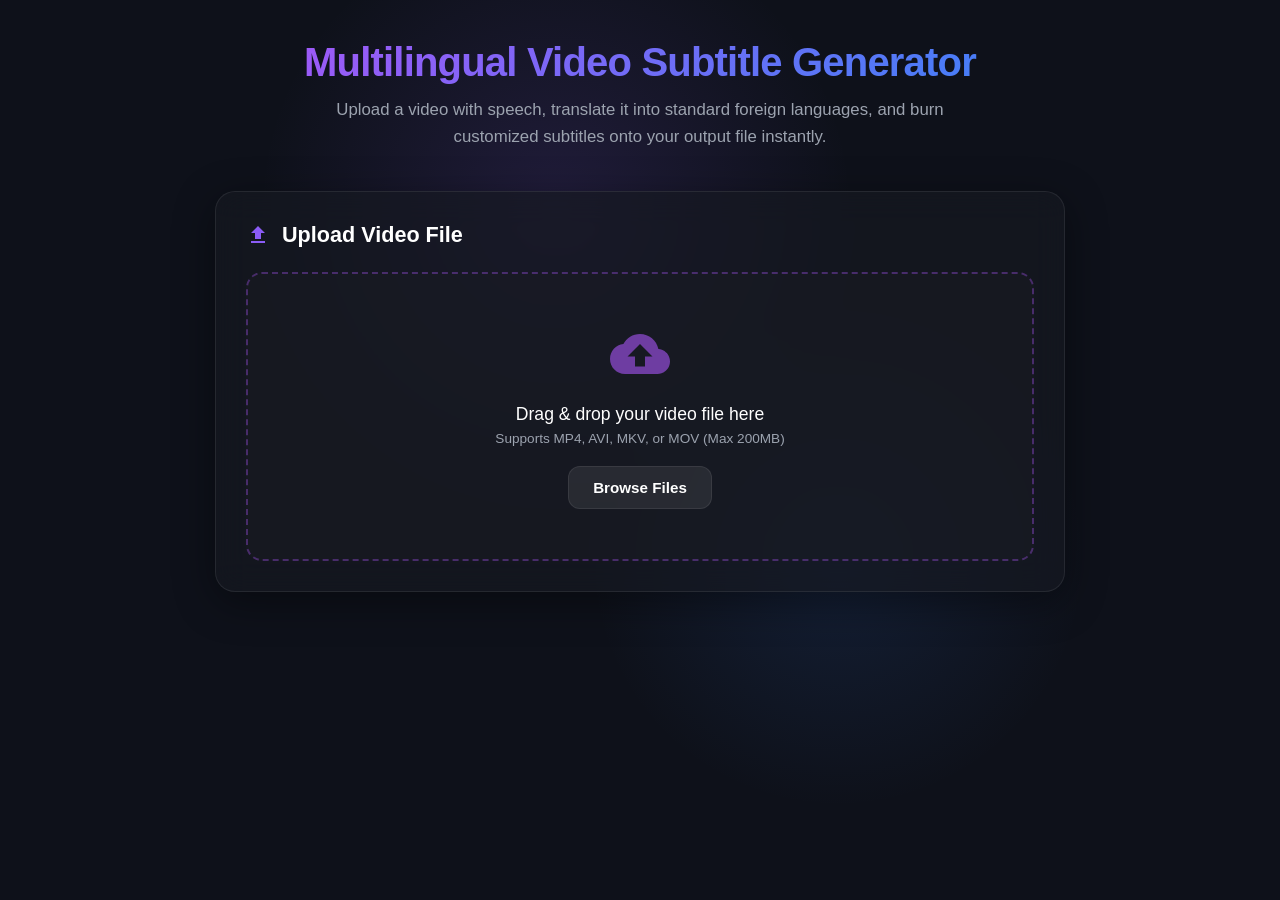
==== frontend/index.html @ 6e7e8a9f "Feat: Add custom static frontend, custom SRT endpoint, and Dockerfile for zero-cost Hugging Face Spa" ====
<!DOCTYPE html>
<html lang="en">
<head>
    <meta charset="UTF-8">
    <meta name="viewport" content="width=device-width, initial-scale=1.0">
    <title>Multilingual Video Subtitle Generator</title>
    <link rel="stylesheet" href="styles.css">
</head>
<body>
    <div class="stars"></div>
    <div class="container">
        <!-- Hero Header -->
        <header class="hero-header">
            <h1 class="hero-title">Multilingual Video Subtitle Generator</h1>
            <p class="hero-subtitle">Upload a video with speech, translate it into standard foreign languages, and burn customized subtitles onto your output file instantly.</p>
        </header>

        <!-- Main Workspace -->
        <main class="workspace">
            <!-- Phase 1: Upload Panel -->
            <section id="upload-panel" class="card">
                <div class="card-header">
                    <svg class="header-icon" viewBox="0 0 24 24"><path fill="currentColor" d="M9 16h6v-6h4l-7-7-7 7h4v6zm-4 2h14v2H5v-2z"/></svg>
                    <h2>Upload Video File</h2>
                </div>
                <div class="upload-dropzone" id="dropzone">
                    <input type="file" id="video-file-input" accept=".mp4,.avi,.mkv,.mov" style="display: none;">
                    <div class="dropzone-content">
                        <svg class="upload-large-icon" viewBox="0 0 24 24"><path fill="currentColor" d="M19.35 10.04C18.67 6.59 15.64 4 12 4 9.11 4 6.6 5.64 5.35 8.04 2.34 8.36 0 10.91 0 14c0 3.31 2.69 6 6 6h13c2.76 0 5-2.24 5-5 0-2.64-2.05-4.78-4.65-4.96zM14 13v4h-4v-4H7l5-5 5 5h-3z"/></svg>
                        <p class="dropzone-text-primary">Drag & drop your video file here</p>
                        <p class="dropzone-text-secondary">Supports MP4, AVI, MKV, or MOV (Max 200MB)</p>
                        <button type="button" class="btn btn-secondary" onclick="document.getElementById('video-file-input').click()">Browse Files</button>
                    </div>
                </div>
                <div id="file-info" class="file-info-block" style="display: none;">
                    <svg class="file-icon" viewBox="0 0 24 24"><path fill="currentColor" d="M17 10.5V7c0-.55-.45-1-1-1H4c-.55 0-1 .45-1 1v10c0 .55.45 1 1 1h12c.55 0 1-.45 1-1v-3.5l4 4v-11l-4 4z"/></svg>
                    <span id="selected-file-name" class="file-name">video.mp4</span>
                    <button type="button" class="btn-icon" id="remove-file-btn" title="Remove video">
                        <svg viewBox="0 0 24 24"><path fill="currentColor" d="M19 6.41L17.59 5 12 10.59 6.41 5 5 6.41 10.59 12 5 17.59 6.41 19 12 13.41 17.59 19 19 17.59 13.41 12z"/></svg>
                    </button>
                </div>
            </section>

            <!-- Phase 2: Configuration Panel (Hidden by default, displayed after upload) -->
            <section id="config-panel" class="card" style="display: none;">
                <div class="card-header">
                    <svg class="header-icon" viewBox="0 0 24 24"><path fill="currentColor" d="M19.43 12.98c.04-.32.07-.64.07-.98s-.03-.66-.07-.98l2.11-1.65c.19-.15.24-.42.12-.64l-2-3.46c-.12-.22-.39-.3-.61-.22l-2.49 1c-.52-.4-1.08-.73-1.69-.98l-.38-2.65C14.46 2.18 14.25 2 14 2h-4c-.25 0-.46.18-.49.42l-.38 2.65c-.61.25-1.17.59-1.69.98l-2.49-1c-.23-.09-.49 0-.61.22l-2 3.46c-.13.22-.07.49.12.64l2.11 1.65c-.04.32-.07.65-.07.98s.03.66.07.98l-2.11 1.65c-.19.15-.24.42-.12.64l2 3.46c.12.22.39.3.61.22l2.49-1c.52.4 1.08.73 1.69.98l.38 2.65c.03.24.24.42.49.42h4c.25 0 .46-.18.49-.42l.38-2.65c.61-.25 1.17-.59 1.69-.98l2.49 1c.23.09.49 0 .61-.22l2-3.46c.12-.22.07-.49-.12-.64l-2.11-1.65zM12 15.5c-1.93 0-3.5-1.57-3.5-3.5s1.57-3.5 3.5-3.5 3.5 1.57 3.5 3.5-1.57 3.5-3.5 3.5z"/></svg>
                    <h2>Subtitle Settings & Styling</h2>
                </div>

                <form id="config-form">
                    <!-- Styling Row 1 -->
                    <div class="form-grid-3">
                        <div class="form-group">
                            <label for="font-name-select">Font Name:</label>
                            <select id="font-name-select" class="form-control">
                                <option value="Arial" selected>Arial</option>
                                <option value="Arial Black">Arial Black</option>
                                <option value="Calibri">Calibri</option>
                                <option value="Comic Sans MS">Comic Sans MS</option>
                                <option value="Consolas">Consolas</option>
                                <option value="Courier New">Courier New</option>
                                <option value="Georgia">Georgia</option>
                                <option value="Impact">Impact</option>
                                <option value="Tahoma">Tahoma</option>
                                <option value="Times New Roman">Times New Roman</option>
                                <option value="Trebuchet MS">Trebuchet MS</option>
                                <option value="Verdana">Verdana</option>
                            </select>
                        </div>
                        <div class="form-group">
                            <label for="font-size-select">Font Size:</label>
                            <select id="font-size-select" class="form-control">
                                <option value="16">Small (16px)</option>
                                <option value="20" selected>Medium (20px)</option>
                                <option value="24">Large (24px)</option>
                                <option value="32">Extra Large (32px)</option>
                            </select>
                        </div>
                        <div class="form-group">
                            <label for="font-color-select">Font Color:</label>
                            <select id="font-color-select" class="form-control">
                                <option value="&H00FFFFFF" selected>White</option>
                                <option value="&H0000FFFF">Yellow</option>
                                <option value="&H00FFFF00">Cyan</option>
                                <option value="&H000000FF">Red</option>
                                <option value="&H0000FF00">Green</option>
                                <option value="&H00FF0000">Blue</option>
                            </select>
                        </div>
                    </div>

                    <!-- Full-Width Live Font Preview Block -->
                    <div class="font-preview-banner" id="font-preview-box">
                        <span id="font-preview-text">Arial Style Preview</span>
                    </div>

                    <!-- Styling Row 2 -->
                    <div class="form-grid-3">
                        <div class="form-group">
                            <label for="position-select">Position:</label>
                            <select id="position-select" class="form-control">
                                <optgroup label="Top Options">
                                    <option value="7">Top Left</option>
                                    <option value="8">Top Center</option>
                                    <option value="9">Top Right</option>
                                </optgroup>
                                <optgroup label="Middle Options">
                                    <option value="4">Middle Left</option>
                                    <option value="5">Middle Center</option>
                                    <option value="6">Middle Right</option>
                                </optgroup>
                                <optgroup label="Bottom Options">
                                    <option value="1">Bottom Left</option>
                                    <option value="2" selected>Bottom Center</option>
                                    <option value="3">Bottom Right</option>
                                </optgroup>
                            </select>
                        </div>
                        <div class="form-group">
                            <label for="bg-style-select">Subtitle Background Style:</label>
                            <select id="bg-style-select" class="form-control">
                                <option value="outline" selected>Standard Text Outline</option>
                                <option value="box">Netflix-Style Bounding Box</option>
                            </select>
                        </div>
                        <div class="form-group">
                            <label handle="target-lang-select" for="target-lang-select">Target Language:</label>
                            <select id="target-lang-select" class="form-control">
                                <option value="en" selected>English (Global)</option>
                                <option value="es">Spanish (Español)</option>
                                <option value="fr">French (Français)</option>
                                <option value="de">German (Deutsch)</option>
                                <option value="it">Italian (Italiano)</option>
                                <option value="pt">Portuguese (Português)</option>
                                <option value="zh-cn">Chinese (Simplified)</option>
                                <option value="ja">Japanese (日本語)</option>
                                <option value="ur">Urdu (اردو)</option>
                                <option value="ar">Arabic (العربية)</option>
                                <option value="hi">Hindi (हिन्दी)</option>
                                <option value="ru">Russian (Русский)</option>
                            </select>
                        </div>
                    </div>

                    <!-- Row 3: Advanced Settings -->
                    <div class="form-grid-3">
                        <div class="form-group">
                            <label for="accuracy-select">Accuracy:</label>
                            <select id="accuracy-select" class="form-control">
                                <option value="base" selected>Fast / Standard Accuracy (Recommended)</option>
                                <option value="small">High Accuracy (Requires More RAM)</option>
                            </select>
                        </div>
                        <div class="form-group">
                            <label for="resolution-select">Export Resolution:</label>
                            <select id="resolution-select" class="form-control">
                                <option value="original" selected>Original Resolution (Fastest)</option>
                                <option value="720p">Standard HD (720p)</option>
                                <option value="480p">Mobile Optimized (480p)</option>
                            </select>
                        </div>
                        <div class="form-group">
                            <label for="timing-select">Subtitle Timing Layout:</label>
                            <select id="timing-select" class="form-control">
                                <option value="line_by_line" selected>Line by Line</option>
                                <option value="word_by_word">Word by Word</option>
                            </select>
                        </div>
                    </div>

                    <!-- Row 4: Optional Configs -->
                    <div class="form-grid-2">
                        <div class="form-group">
                            <label for="email-input">Email Notification (Optional):</label>
                            <input type="email" id="email-input" class="form-control" placeholder="Enter email to get notified when ready">
                        </div>
                        <div class="form-group flex-row-align">
                            <input type="checkbox" id="bilingual-checkbox" class="checkbox-control">
                            <label for="bilingual-checkbox" class="checkbox-label">Enable Bilingual Subtitles (Stack Original + Translation)</label>
                        </div>
                    </div>

                    <div class="action-bar">
                        <button type="button" id="prepare-subtitles-btn" class="btn btn-primary">Prepare & Edit Subtitles</button>
                    </div>
                </form>
            </section>

            <!-- Phase 3: Interactive Timeline Editor Panel (Hidden by default) -->
            <section id="editor-panel" class="card" style="display: none;">
                <div class="card-header justify-between">
                    <div class="flex-align">
                        <svg class="header-icon" viewBox="0 0 24 24"><path fill="currentColor" d="M3 17.25V21h3.75L17.81 9.94l-3.75-3.75L3 17.25zM20.71 7.04c.39-.39.39-1.02 0-1.41l-2.34-2.34c-.39-.39-1.02-.39-1.41 0l-1.83 1.83 3.75 3.75 1.83-1.83z"/></svg>
                        <h2>Edit Subtitle Timelines</h2>
                    </div>
                    <button type="button" class="btn btn-secondary btn-sm" id="editor-reconfigure-btn">Adjust Styling Options</button>
                </div>
                <p class="editor-instructions">Review and modify the generated segments below. You can correct timestamps or edit subtitle lines before producing the final burned video.</p>
                
                <!-- Dynamic Editor Timeline Container -->
                <div id="timeline-list" class="timeline-list">
                    <!-- Segment items will be inserted here dynamically -->
                </div>

                <div class="action-bar border-top">
                    <button type="button" id="start-over-editor-btn" class="btn btn-danger">Start Over</button>
                    <button type="button" id="generate-video-btn" class="btn btn-primary">Generate Subtitled Video</button>
                </div>
            </section>

            <!-- Phase 4: Download Dialogue (Hidden by default) -->
            <section id="download-panel" class="card" style="display: none;">
                <div class="card-header">
                    <svg class="header-icon" viewBox="0 0 24 24"><path fill="currentColor" d="M19.35 10.04C18.67 6.59 15.64 4 12 4 9.11 4 6.6 5.64 5.35 8.04 2.34 8.36 0 10.91 0 14c0 3.31 2.69 6 6 6h13c2.76 0 5-2.24 5-5 0-2.64-2.05-4.78-4.65-4.96zM17 13l-5 5-5-5h3V9h4v4h3z"/></svg>
                    <h2>Your Files are Ready!</h2>
                </div>
                <div class="download-content">
                    <div class="download-preview-success">
                        <svg class="success-check-icon" viewBox="0 0 24 24"><path fill="currentColor" d="M9 16.17L4.83 12l-1.42 1.41L9 19 21 7l-1.41-1.41z"/></svg>
                        <p class="success-text">Subtitled video was compiled successfully!</p>
                    </div>

                    <div class="download-actions">
                        <a href="#" id="download-video-link" class="btn btn-success flex-center" download>
                            <svg class="btn-icon-inside" viewBox="0 0 24 24"><path fill="currentColor" d="M19.35 10.04C18.67 6.59 15.64 4 12 4 9.11 4 6.6 5.64 5.35 8.04 2.34 8.36 0 10.91 0 14c0 3.31 2.69 6 6 6h13c2.76 0 5-2.24 5-5 0-2.64-2.05-4.78-4.65-4.96zM17 13l-5 5-5-5h3V9h4v4h3z"/></svg>
                            Download Subtitled Video (.MP4)
                        </a>
                        <button type="button" id="download-srt-btn" class="btn btn-secondary flex-center">
                            <svg class="btn-icon-inside" viewBox="0 0 24 24"><path fill="currentColor" d="M14 2H6c-1.1 0-1.99.9-1.99 2L4 20c0 1.1.89 2 1.99 2H18c1.1 0 2-.9 2-2V8l-6-6zm2 16H8v-2h8v2zm0-4H8v-2h8v2zm-3-5V3.5L18.5 9H13z"/></svg>
                            Download Subtitle File (.SRT)
                        </button>
                    </div>

                    <div class="action-bar border-top" style="justify-content: space-between;">
                        <button type="button" id="edit-styles-back-btn" class="btn btn-secondary">Edit Styling Options</button>
                        <button type="button" id="upload-another-btn" class="btn btn-danger">Upload Another Video</button>
                    </div>
                </div>
            </section>
        </main>
    </div>

    <!-- Live Processing Orbit Loading Screen Modal -->
    <div id="loading-overlay" class="modal-overlay" style="display: none;">
        <div class="loader-container">
            <div class="orbit-spinner">
                <div class="orbit-ball ball-1"></div>
                <div class="orbit-ball ball-2"></div>
                <div class="orbit-ball ball-3"></div>
            </div>
            <div class="loader-title" id="loading-title">Processing</div>
            <div class="loader-subtitle" id="loading-subtitle">Please wait while the server processes your request...</div>
        </div>
    </div>

    <script src="main.js"></script>
</body>
</html>
---- frontend/styles.css ----
/* Global CSS Reset & Variables */
:root {
    --bg-color: #0E111A;
    --card-bg: rgba(22, 25, 34, 0.7);
    --border-color: rgba(255, 255, 255, 0.08);
    --primary-gradient: linear-gradient(135deg, #8B5CF6 0%, #3B82F6 100%);
    --primary-gradient-hover: linear-gradient(135deg, #A78BFA 0%, #60A5FA 100%);
    --danger-gradient: linear-gradient(135deg, #EF4444 0%, #DC2626 100%);
    --success-gradient: linear-gradient(135deg, #10B981 0%, #059669 100%);
    --text-primary: #FFFFFF;
    --text-secondary: #9CA3AF;
    --font-heading: 'Plus Jakarta Sans', -apple-system, BlinkMacSystemFont, sans-serif;
    --font-body: 'Outfit', -apple-system, BlinkMacSystemFont, sans-serif;
}

@import url('https://fonts.googleapis.com/css2?family=Outfit:wght@300;400;500;600;700&family=Plus+Jakarta+Sans:wght@400;600;700;800&display=swap');

* {
    margin: 0;
    padding: 0;
    box-sizing: border-box;
}

body {
    background-color: var(--bg-color);
    color: var(--text-primary);
    font-family: var(--font-body);
    min-height: 100vh;
    display: flex;
    justify-content: center;
    align-items: flex-start;
    padding: 40px 20px;
    overflow-x: hidden;
    position: relative;
}

/* Ambient Background Lights */
body::before {
    content: '';
    position: absolute;
    top: -10%;
    left: 20%;
    width: 600px;
    height: 600px;
    background: radial-gradient(circle, rgba(139, 92, 246, 0.15) 0%, rgba(139, 92, 246, 0) 70%);
    z-index: -1;
    pointer-events: none;
}

body::after {
    content: '';
    position: absolute;
    bottom: 10%;
    right: 15%;
    width: 500px;
    height: 500px;
    background: radial-gradient(circle, rgba(59, 130, 246, 0.12) 0%, rgba(59, 130, 246, 0) 70%);
    z-index: -1;
    pointer-events: none;
}

.container {
    width: 100%;
    max-width: 850px;
    margin: 0 auto;
    z-index: 1;
}

/* Hero Header */
.hero-header {
    text-align: center;
    margin-bottom: 40px;
}

.hero-title {
    font-family: var(--font-heading);
    font-weight: 800;
    font-size: 2.5rem;
    letter-spacing: -0.8px;
    background: linear-gradient(135deg, #A855F7 0%, #3B82F6 100%);
    -webkit-background-clip: text;
    -webkit-text-fill-color: transparent;
    margin-bottom: 12px;
}

.hero-subtitle {
    font-size: 1.05rem;
    color: var(--text-secondary);
    font-weight: 300;
    line-height: 1.6;
    max-width: 650px;
    margin: 0 auto;
}

/* Cards (Glassmorphism) */
.card {
    background-color: var(--card-bg);
    border: 1px solid var(--border-color);
    border-radius: 20px;
    box-shadow: 0 10px 40px rgba(0, 0, 0, 0.4);
    padding: 30px;
    margin-bottom: 30px;
    backdrop-filter: blur(16px);
    transition: transform 0.3s ease, box-shadow 0.3s ease;
}

.card-header {
    display: flex;
    align-items: center;
    margin-bottom: 24px;
    gap: 12px;
}

.card-header h2 {
    font-family: var(--font-heading);
    font-size: 1.35rem;
    font-weight: 700;
    color: var(--text-primary);
}

.header-icon {
    width: 24px;
    height: 24px;
    color: #8B5CF6;
}

.flex-align {
    display: flex;
    align-items: center;
    gap: 12px;
}

.justify-between {
    justify-content: space-between;
}

/* Upload Dropzone styling */
.upload-dropzone {
    background: rgba(26, 29, 36, 0.5);
    border: 2px dashed rgba(168, 85, 247, 0.35);
    border-radius: 16px;
    padding: 50px 24px;
    text-align: center;
    cursor: pointer;
    transition: all 0.3s ease;
}

.upload-dropzone:hover, .upload-dropzone.dragover {
    border-color: #3B82F6;
    background: rgba(26, 29, 36, 0.8);
    box-shadow: 0 8px 30px rgba(59, 130, 246, 0.12);
}

.upload-large-icon {
    width: 60px;
    height: 60px;
    color: rgba(168, 85, 247, 0.6);
    margin-bottom: 16px;
    transition: transform 0.3s ease;
}

.upload-dropzone:hover .upload-large-icon {
    transform: translateY(-5px);
    color: #3B82F6;
}

.dropzone-text-primary {
    font-size: 1.1rem;
    font-weight: 500;
    margin-bottom: 6px;
}

.dropzone-text-secondary {
    font-size: 0.85rem;
    color: var(--text-secondary);
    margin-bottom: 20px;
}

/* File Info Block */
.file-info-block {
    display: flex;
    align-items: center;
    background: rgba(139, 92, 246, 0.1);
    border: 1px solid rgba(139, 92, 246, 0.2);
    border-radius: 12px;
    padding: 12px 18px;
    margin-top: 20px;
    justify-content: space-between;
}

.file-icon {
    width: 20px;
    height: 20px;
    color: #8B5CF6;
}

.file-name {
    font-size: 0.95rem;
    font-weight: 500;
    margin-left: 10px;
    flex-grow: 1;
    overflow: hidden;
    text-overflow: ellipsis;
    white-space: nowrap;
}

/* Forms layout */
.form-grid-3 {
    display: grid;
    grid-template-columns: repeat(3, 1fr);
    gap: 20px;
    margin-bottom: 20px;
}

.form-grid-2 {
    display: grid;
    grid-template-columns: repeat(2, 1fr);
    gap: 20px;
    margin-bottom: 20px;
}

.form-group {
    display: flex;
    flex-direction: column;
    gap: 8px;
}

.form-group label {
    font-size: 0.85rem;
    font-weight: 500;
    color: var(--text-secondary);
}

.form-control {
    background-color: #1A1D24;
    border: 1px solid rgba(255, 255, 255, 0.1);
    border-radius: 10px;
    color: var(--text-primary);
    padding: 10px 14px;
    font-size: 0.95rem;
    font-family: var(--font-body);
    width: 100%;
    outline: none;
    transition: border-color 0.3s ease;
}

.form-control:focus {
    border-color: #8B5CF6;
}

/* Custom styled checkbox row */
.flex-row-align {
    flex-direction: row;
    align-items: center;
    gap: 12px;
    height: 100%;
    padding-top: 15px;
}

.checkbox-control {
    width: 18px;
    height: 18px;
    accent-color: #8B5CF6;
    cursor: pointer;
}

.checkbox-label {
    cursor: pointer;
    font-size: 0.9rem !important;
    color: var(--text-primary) !important;
}

/* Full Width Live Font Preview Box */
.font-preview-banner {
    background-color: #1E222B;
    padding: 12px 20px;
    border-radius: 10px;
    border: 1px solid rgba(255, 255, 255, 0.05);
    text-align: center;
    margin: 20px 0;
    width: 100%;
}

.font-preview-banner span {
    font-size: 1.25rem;
    color: #E5E7EB;
    font-weight: 600;
}

/* Action and Buttons */
.action-bar {
    display: flex;
    justify-content: flex-end;
    gap: 15px;
    margin-top: 30px;
}

.border-top {
    border-top: 1px solid var(--border-color);
    padding-top: 24px;
}

.btn {
    display: inline-flex;
    align-items: center;
    justify-content: center;
    padding: 12px 24px;
    border-radius: 12px;
    font-weight: 600;
    font-size: 0.95rem;
    font-family: var(--font-body);
    border: none;
    cursor: pointer;
    transition: all 0.3s ease;
    text-decoration: none;
}

.btn-sm {
    padding: 8px 16px;
    font-size: 0.85rem;
    border-radius: 8px;
}

.btn-primary {
    background: var(--primary-gradient);
    color: #FFFFFF;
    box-shadow: 0 4px 20px rgba(139, 92, 246, 0.25);
}

.btn-primary:hover {
    background: var(--primary-gradient-hover);
    transform: translateY(-2px);
    box-shadow: 0 6px 25px rgba(139, 92, 246, 0.35);
}

.btn-secondary {
    background: rgba(255, 255, 255, 0.08);
    color: var(--text-primary);
    border: 1px solid var(--border-color);
}

.btn-secondary:hover {
    background: rgba(255, 255, 255, 0.15);
}

.btn-danger {
    background: var(--danger-gradient);
    color: #FFFFFF;
}

.btn-danger:hover {
    transform: translateY(-2px);
    box-shadow: 0 4px 15px rgba(239, 68, 68, 0.3);
}

.btn-success {
    background: var(--success-gradient);
    color: #FFFFFF;
    box-shadow: 0 4px 20px rgba(16, 185, 129, 0.25);
}

.btn-success:hover {
    transform: translateY(-2px);
    box-shadow: 0 6px 25px rgba(16, 185, 129, 0.35);
}

.btn-icon {
    background: none;
    border: none;
    color: var(--text-secondary);
    cursor: pointer;
    display: inline-flex;
    align-items: center;
    justify-content: center;
    width: 32px;
    height: 32px;
    border-radius: 50%;
    transition: all 0.2s ease;
}

.btn-icon:hover {
    background: rgba(255, 255, 255, 0.1);
    color: #EF4444;
}

.btn-icon svg {
    width: 18px;
    height: 18px;
}

.btn-icon-inside {
    width: 20px;
    height: 20px;
    margin-right: 10px;
}

.flex-center {
    display: flex;
    justify-content: center;
    align-items: center;
}

/* Timeline Editor styling */
.editor-instructions {
    font-size: 0.9rem;
    color: var(--text-secondary);
    line-height: 1.5;
    margin-bottom: 25px;
}

.timeline-list {
    max-height: 500px;
    overflow-y: auto;
    padding-right: 10px;
    display: flex;
    flex-direction: column;
    gap: 16px;
    margin-bottom: 10px;
}

/* Custom Scrollbar for list container */
.timeline-list::-webkit-scrollbar {
    width: 6px;
}
.timeline-list::-webkit-scrollbar-track {
    background: rgba(255, 255, 255, 0.02);
    border-radius: 3px;
}
.timeline-list::-webkit-scrollbar-thumb {
    background: rgba(255, 255, 255, 0.15);
    border-radius: 3px;
}
.timeline-list::-webkit-scrollbar-thumb:hover {
    background: rgba(255, 255, 255, 0.3);
}

.timeline-card {
    background: rgba(26, 29, 36, 0.4);
    border: 1px solid var(--border-color);
    border-radius: 12px;
    padding: 16px;
    display: grid;
    grid-template-columns: 80px 180px 1fr;
    gap: 16px;
    align-items: center;
}

.segment-index {
    font-size: 0.9rem;
    font-weight: 700;
    color: #8B5CF6;
    background: rgba(139, 92, 246, 0.1);
    width: 36px;
    height: 36px;
    display: flex;
    align-items: center;
    justify-content: center;
    border-radius: 50%;
}

.segment-time-input {
    font-family: monospace;
    font-size: 0.85rem;
    background: #111319;
    border: 1px solid rgba(255, 255, 255, 0.08);
    border-radius: 6px;
    padding: 6px 10px;
    color: #E5E7EB;
    outline: none;
    text-align: center;
    width: 100%;
}

.segment-text-input {
    background: #111319;
    border: 1px solid rgba(255, 255, 255, 0.08);
    border-radius: 6px;
    padding: 8px 12px;
    color: #FFFFFF;
    font-size: 0.95rem;
    font-family: var(--font-body);
    width: 100%;
    outline: none;
    resize: none;
}

.segment-text-input:focus {
    border-color: #8B5CF6;
}

/* Download Panel styles */
.download-content {
    display: flex;
    flex-direction: column;
    align-items: center;
    gap: 30px;
    padding: 20px 0 10px;
}

.download-preview-success {
    display: flex;
    flex-direction: column;
    align-items: center;
    gap: 15px;
    text-align: center;
}

.success-check-icon {
    width: 64px;
    height: 64px;
    color: #10B981;
    background: rgba(16, 185, 129, 0.1);
    border-radius: 50%;
    padding: 12px;
}

.success-text {
    font-size: 1.15rem;
    font-weight: 600;
}

.download-actions {
    display: flex;
    flex-direction: column;
    gap: 15px;
    width: 100%;
    max-width: 400px;
}

/* Processing Orbit Loader Overlays */
.modal-overlay {
    position: fixed;
    top: 0;
    left: 0;
    width: 100%;
    height: 100%;
    background-color: rgba(10, 11, 16, 0.85);
    backdrop-filter: blur(12px);
    display: flex;
    justify-content: center;
    align-items: center;
    z-index: 1000;
    transition: all 0.3s ease;
}

.loader-container {
    display: flex;
    flex-direction: column;
    align-items: center;
    justify-content: center;
    padding: 45px 30px;
    background: rgba(26, 29, 36, 0.95);
    border: 1px solid var(--border-color);
    border-radius: 20px;
    box-shadow: 0 10px 40px rgba(0, 0, 0, 0.5);
    width: 90%;
    max-width: 460px;
    text-align: center;
}

.orbit-spinner {
    position: relative;
    width: 80px;
    height: 80px;
    margin-bottom: 28px;
}

.orbit-ball {
    position: absolute;
    width: 14px;
    height: 14px;
    border-radius: 50%;
    background: linear-gradient(135deg, #A855F7 0%, #3B82F6 100%);
    box-shadow: 0 0 15px rgba(168, 85, 247, 0.7);
    animation: orbit-animation 1.6s infinite linear;
}

.ball-1 { animation-delay: 0s; transform: rotate(0deg) translate(30px) rotate(0deg); }
.ball-2 { animation-delay: 0.53s; transform: rotate(120deg) translate(30px) rotate(-120deg); }
.ball-3 { animation-delay: 1.06s; transform: rotate(240deg) translate(30px) rotate(-240deg); }

@keyframes orbit-animation {
    0% {
        transform: rotate(0deg) translate(30px) rotate(0deg);
    }
    100% {
        transform: rotate(360deg) translate(30px) rotate(-360deg);
    }
}

.loader-title {
    font-family: var(--font-heading);
    color: #FFFFFF;
    font-size: 1.2rem;
    font-weight: 700;
    margin-bottom: 8px;
}

.loader-subtitle {
    color: var(--text-secondary);
    font-size: 0.9rem;
    font-weight: 300;
    line-height: 1.5;
}

/* Responsive breakpoint styling */
@media (max-width: 768px) {
    body {
        padding: 20px 10px;
    }
    .form-grid-3, .form-grid-2 {
        grid-template-columns: 1fr;
        gap: 15px;
    }
    .timeline-card {
        grid-template-columns: 1fr;
        gap: 12px;
        text-align: center;
    }
    .segment-index {
        margin: 0 auto;
    }
    .card {
        padding: 20px;
    }
    .hero-title {
        font-size: 2rem;
    }
    .flex-row-align {
        padding-top: 0;
    }
}
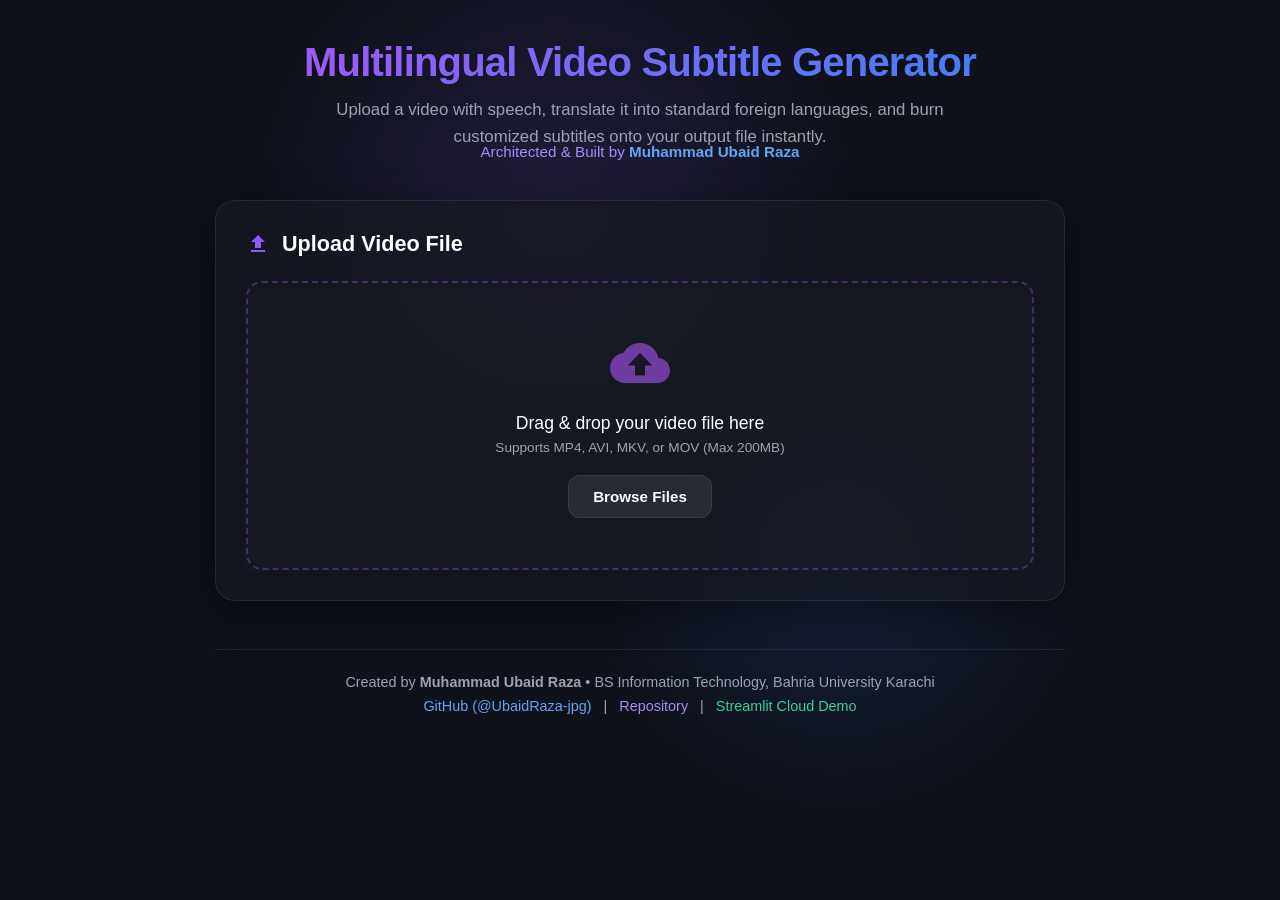
==== commit 58012daa: "Optimize technical SEO, developer attribution, and metadata" ====
--- a/frontend/index.html
+++ b/frontend/index.html
@@ -3,7 +3,77 @@
 <head>
     <meta charset="UTF-8">
     <meta name="viewport" content="width=device-width, initial-scale=1.0">
-    <title>Multilingual Video Subtitle Generator</title>
+    
+    <!-- Primary Technical SEO Metadata -->
+    <title>Multilingual Video Subtitle Generator | Muhammad Ubaid Raza</title>
+    <meta name="description" content="AI-powered Multilingual Video Subtitle Generator developed by Muhammad Ubaid Raza. Transcribe, translate, edit timelines, and hardcode customizable subtitles into videos using Whisper, FFmpeg, Streamlit, and FastAPI.">
+    <meta name="keywords" content="Muhammad Ubaid Raza, UbaidRaza-jpg, Multilingual Video Subtitle Generator, AI Subtitles, Whisper Transcription, Video Subtitle Editor, Streamlit Subtitle App, FFmpeg Subtitles, Python Subtitle Generator">
+    <meta name="author" content="Muhammad Ubaid Raza">
+    <meta name="robots" content="index, follow">
+    <link rel="canonical" href="https://built-by-ubaid-multilingual-video-subtitle-generator.streamlit.app/">
+
+    <!-- Open Graph Metadata -->
+    <meta property="og:type" content="website">
+    <meta property="og:title" content="Multilingual Video Subtitle Generator | Muhammad Ubaid Raza">
+    <meta property="og:description" content="AI-powered tool to transcribe, translate, edit timelines, and burn subtitles into videos. Created by Muhammad Ubaid Raza.">
+    <meta property="og:url" content="https://built-by-ubaid-multilingual-video-subtitle-generator.streamlit.app/">
+    <meta property="og:site_name" content="Muhammad Ubaid Raza Portfolio">
+
+    <!-- Twitter Card Metadata -->
+    <meta name="twitter:card" content="summary_large_image">
+    <meta name="twitter:title" content="Multilingual Video Subtitle Generator | Muhammad Ubaid Raza">
+    <meta name="twitter:description" content="AI-powered video subtitle transcription and translation tool by Muhammad Ubaid Raza.">
+    <meta name="twitter:creator" content="@UbaidRaza-jpg">
+
+    <!-- Schema.org JSON-LD Structured Data Graph -->
+    <script type="application/ld+json">
+    {
+      "@context": "https://schema.org",
+      "@graph": [
+        {
+          "@type": "Person",
+          "@id": "https://github.com/UbaidRaza-jpg#person",
+          "name": "Muhammad Ubaid Raza",
+          "alternateName": ["UbaidRaza-jpg", "Ubaid Raza"],
+          "jobTitle": "Software Developer & AI Engineer",
+          "alumniOf": {
+            "@type": "EducationalOrganization",
+            "name": "Bahria University Karachi"
+          },
+          "url": "https://github.com/UbaidRaza-jpg",
+          "sameAs": [
+            "https://github.com/UbaidRaza-jpg",
+            "https://www.linkedin.com/in/",
+            "https://built-by-ubaid-multilingual-video-subtitle-generator.streamlit.app/"
+          ],
+          "knowsAbout": [
+            "Artificial Intelligence",
+            "Python Software Engineering",
+            "Video Subtitle Processing",
+            "Speech Recognition",
+            "FastAPI & Streamlit",
+            "C++ Programming"
+          ]
+        },
+        {
+          "@type": "SoftwareApplication",
+          "@id": "https://github.com/UbaidRaza-jpg/Multilingual-Video-Subtitle-Generator#software",
+          "name": "Multilingual Video Subtitle Generator",
+          "operatingSystem": "Cross-platform (Linux, Windows, macOS, Web)",
+          "applicationCategory": "MultimediaApplication",
+          "description": "AI-powered web application for speech-to-text video transcription, translation, interactive segment editing, and customizable subtitle hardcoding.",
+          "url": "https://built-by-ubaid-multilingual-video-subtitle-generator.streamlit.app/",
+          "codeRepository": "https://github.com/UbaidRaza-jpg/Multilingual-Video-Subtitle-Generator",
+          "author": {
+            "@type": "Person",
+            "@id": "https://github.com/UbaidRaza-jpg#person",
+            "name": "Muhammad Ubaid Raza"
+          }
+        }
+      ]
+    }
+    </script>
+
     <link rel="stylesheet" href="styles.css">
 </head>
 <body>
@@ -13,6 +83,9 @@
         <header class="hero-header">
             <h1 class="hero-title">Multilingual Video Subtitle Generator</h1>
             <p class="hero-subtitle">Upload a video with speech, translate it into standard foreign languages, and burn customized subtitles onto your output file instantly.</p>
+            <p class="hero-attribution" style="color: #A78BFA; font-size: 0.95rem; margin-top: -0.5rem; margin-bottom: 1.5rem;">
+                Architected &amp; Built by <strong><a href="https://github.com/UbaidRaza-jpg" target="_blank" rel="noopener" style="color: #60A5FA; text-decoration: none;">Muhammad Ubaid Raza</a></strong>
+            </p>
         </header>
 
         <!-- Main Workspace -->
@@ -27,7 +100,7 @@
                     <input type="file" id="video-file-input" accept=".mp4,.avi,.mkv,.mov" style="display: none;">
                     <div class="dropzone-content">
                         <svg class="upload-large-icon" viewBox="0 0 24 24"><path fill="currentColor" d="M19.35 10.04C18.67 6.59 15.64 4 12 4 9.11 4 6.6 5.64 5.35 8.04 2.34 8.36 0 10.91 0 14c0 3.31 2.69 6 6 6h13c2.76 0 5-2.24 5-5 0-2.64-2.05-4.78-4.65-4.96zM14 13v4h-4v-4H7l5-5 5 5h-3z"/></svg>
-                        <p class="dropzone-text-primary">Drag & drop your video file here</p>
+                        <p class="dropzone-text-primary">Drag &amp; drop your video file here</p>
                         <p class="dropzone-text-secondary">Supports MP4, AVI, MKV, or MOV (Max 200MB)</p>
                         <button type="button" class="btn btn-secondary" onclick="document.getElementById('video-file-input').click()">Browse Files</button>
                     </div>
@@ -45,7 +118,7 @@
             <section id="config-panel" class="card" style="display: none;">
                 <div class="card-header">
                     <svg class="header-icon" viewBox="0 0 24 24"><path fill="currentColor" d="M19.43 12.98c.04-.32.07-.64.07-.98s-.03-.66-.07-.98l2.11-1.65c.19-.15.24-.42.12-.64l-2-3.46c-.12-.22-.39-.3-.61-.22l-2.49 1c-.52-.4-1.08-.73-1.69-.98l-.38-2.65C14.46 2.18 14.25 2 14 2h-4c-.25 0-.46.18-.49.42l-.38 2.65c-.61.25-1.17.59-1.69.98l-2.49-1c-.23-.09-.49 0-.61.22l-2 3.46c-.13.22-.07.49.12.64l2.11 1.65c-.04.32-.07.65-.07.98s.03.66.07.98l-2.11 1.65c-.19.15-.24.42-.12.64l2 3.46c.12.22.39.3.61.22l2.49-1c.52.4 1.08.73 1.69.98l.38 2.65c.03.24.24.42.49.42h4c.25 0 .46-.18.49-.42l.38-2.65c.61-.25 1.17-.59 1.69-.98l2.49 1c.23.09.49 0 .61-.22l2-3.46c.12-.22.07-.49-.12-.64l-2.11-1.65zM12 15.5c-1.93 0-3.5-1.57-3.5-3.5s1.57-3.5 3.5-3.5 3.5 1.57 3.5 3.5-1.57 3.5-3.5 3.5z"/></svg>
-                    <h2>Subtitle Settings & Styling</h2>
+                    <h2>Subtitle Settings &amp; Styling</h2>
                 </div>
 
                 <form id="config-form">
@@ -80,12 +153,12 @@
                         <div class="form-group">
                             <label for="font-color-select">Font Color:</label>
                             <select id="font-color-select" class="form-control">
-                                <option value="&H00FFFFFF" selected>White</option>
-                                <option value="&H0000FFFF">Yellow</option>
-                                <option value="&H00FFFF00">Cyan</option>
-                                <option value="&H000000FF">Red</option>
-                                <option value="&H0000FF00">Green</option>
-                                <option value="&H00FF0000">Blue</option>
+                                <option value="&amp;H00FFFFFF" selected>White</option>
+                                <option value="&amp;H0000FFFF">Yellow</option>
+                                <option value="&amp;H00FFFF00">Cyan</option>
+                                <option value="&amp;H000000FF">Red</option>
+                                <option value="&amp;H0000FF00">Green</option>
+                                <option value="&amp;H00FF0000">Blue</option>
                             </select>
                         </div>
                     </div>
@@ -125,7 +198,7 @@
                             </select>
                         </div>
                         <div class="form-group">
-                            <label handle="target-lang-select" for="target-lang-select">Target Language:</label>
+                            <label for="target-lang-select">Target Language:</label>
                             <select id="target-lang-select" class="form-control">
                                 <option value="en" selected>English (Global)</option>
                                 <option value="es">Spanish (Español)</option>
@@ -182,7 +255,7 @@
                     </div>
 
                     <div class="action-bar">
-                        <button type="button" id="prepare-subtitles-btn" class="btn btn-primary">Prepare & Edit Subtitles</button>
+                        <button type="button" id="prepare-subtitles-btn" class="btn btn-primary">Prepare &amp; Edit Subtitles</button>
                     </div>
                 </form>
             </section>
@@ -239,6 +312,18 @@
                 </div>
             </section>
         </main>
+
+        <!-- Developer Attribution Footer -->
+        <footer style="margin-top: 3rem; padding: 1.5rem 0; text-align: center; border-top: 1px solid rgba(255,255,255,0.08); color: #9CA3AF; font-size: 0.9rem;">
+            <p style="margin-bottom: 0.5rem;">
+                Created by <strong>Muhammad Ubaid Raza</strong> &bull; BS Information Technology, Bahria University Karachi
+            </p>
+            <p>
+                <a href="https://github.com/UbaidRaza-jpg" target="_blank" rel="noopener" style="color: #60A5FA; margin: 0 8px; text-decoration: none;">GitHub (@UbaidRaza-jpg)</a> |
+                <a href="https://github.com/UbaidRaza-jpg/Multilingual-Video-Subtitle-Generator" target="_blank" rel="noopener" style="color: #A78BFA; margin: 0 8px; text-decoration: none;">Repository</a> |
+                <a href="https://built-by-ubaid-multilingual-video-subtitle-generator.streamlit.app/" target="_blank" rel="noopener" style="color: #34D399; margin: 0 8px; text-decoration: none;">Streamlit Cloud Demo</a>
+            </p>
+        </footer>
     </div>
 
     <!-- Live Processing Orbit Loading Screen Modal -->
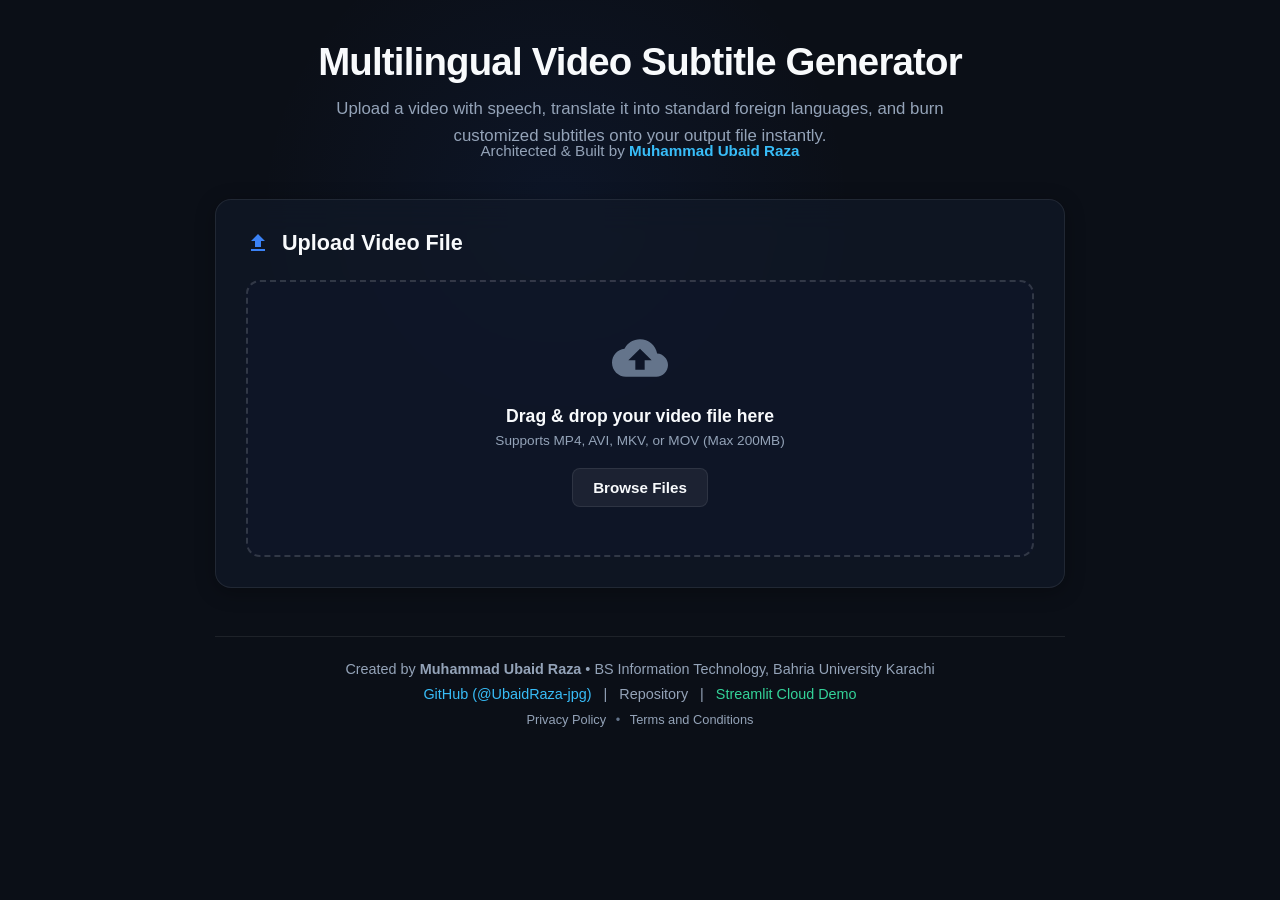
==== commit eab624dd: "refactor(frontend): clean hero header, replace orbit loader, and add legal footer links" ====
--- a/frontend/index.html
+++ b/frontend/index.html
@@ -6,11 +6,13 @@
     
     <!-- Primary Technical SEO Metadata -->
     <title>Multilingual Video Subtitle Generator | Muhammad Ubaid Raza</title>
+    <meta name="google-site-verification" content="F4UPs5_wAIRRVZsRCsarLixdst_ftJ0lkG1vt6UvcyQ" />
     <meta name="description" content="AI-powered Multilingual Video Subtitle Generator developed by Muhammad Ubaid Raza. Transcribe, translate, edit timelines, and hardcode customizable subtitles into videos using Whisper, FFmpeg, Streamlit, and FastAPI.">
     <meta name="keywords" content="Muhammad Ubaid Raza, UbaidRaza-jpg, Multilingual Video Subtitle Generator, AI Subtitles, Whisper Transcription, Video Subtitle Editor, Streamlit Subtitle App, FFmpeg Subtitles, Python Subtitle Generator">
     <meta name="author" content="Muhammad Ubaid Raza">
     <meta name="robots" content="index, follow">
     <link rel="canonical" href="https://built-by-ubaid-multilingual-video-subtitle-generator.streamlit.app/">
+    <link rel="icon" type="image/svg+xml" href="favicon.svg">
 
     <!-- Open Graph Metadata -->
     <meta property="og:type" content="website">
@@ -77,14 +79,13 @@
     <link rel="stylesheet" href="styles.css">
 </head>
 <body>
-    <div class="stars"></div>
     <div class="container">
         <!-- Hero Header -->
         <header class="hero-header">
             <h1 class="hero-title">Multilingual Video Subtitle Generator</h1>
             <p class="hero-subtitle">Upload a video with speech, translate it into standard foreign languages, and burn customized subtitles onto your output file instantly.</p>
-            <p class="hero-attribution" style="color: #A78BFA; font-size: 0.95rem; margin-top: -0.5rem; margin-bottom: 1.5rem;">
-                Architected &amp; Built by <strong><a href="https://github.com/UbaidRaza-jpg" target="_blank" rel="noopener" style="color: #60A5FA; text-decoration: none;">Muhammad Ubaid Raza</a></strong>
+            <p class="hero-attribution" style="color: var(--text-secondary); font-size: 0.95rem; margin-top: -0.5rem; margin-bottom: 1.5rem;">
+                Architected &amp; Built by <strong><a href="https://github.com/UbaidRaza-jpg" target="_blank" rel="noopener" style="color: #38BDF8; text-decoration: none;">Muhammad Ubaid Raza</a></strong>
             </p>
         </header>
 
@@ -313,27 +314,27 @@
             </section>
         </main>
 
-        <!-- Developer Attribution Footer -->
-        <footer style="margin-top: 3rem; padding: 1.5rem 0; text-align: center; border-top: 1px solid rgba(255,255,255,0.08); color: #9CA3AF; font-size: 0.9rem;">
-            <p style="margin-bottom: 0.5rem;">
+        <!-- Developer Attribution & Legal Footer -->
+        <footer style="margin-top: 3rem; padding: 1.5rem 0; text-align: center; border-top: 1px solid rgba(255,255,255,0.08); color: #94A3B8; font-size: 0.9rem;">
+            <p style="margin-bottom: 0.6rem;">
                 Created by <strong>Muhammad Ubaid Raza</strong> &bull; BS Information Technology, Bahria University Karachi
             </p>
-            <p>
-                <a href="https://github.com/UbaidRaza-jpg" target="_blank" rel="noopener" style="color: #60A5FA; margin: 0 8px; text-decoration: none;">GitHub (@UbaidRaza-jpg)</a> |
-                <a href="https://github.com/UbaidRaza-jpg/Multilingual-Video-Subtitle-Generator" target="_blank" rel="noopener" style="color: #A78BFA; margin: 0 8px; text-decoration: none;">Repository</a> |
+            <p style="margin-bottom: 0.6rem;">
+                <a href="https://github.com/UbaidRaza-jpg" target="_blank" rel="noopener" style="color: #38BDF8; margin: 0 8px; text-decoration: none;">GitHub (@UbaidRaza-jpg)</a> |
+                <a href="https://github.com/UbaidRaza-jpg/Multilingual-Video-Subtitle-Generator" target="_blank" rel="noopener" style="color: #94A3B8; margin: 0 8px; text-decoration: none;">Repository</a> |
                 <a href="https://built-by-ubaid-multilingual-video-subtitle-generator.streamlit.app/" target="_blank" rel="noopener" style="color: #34D399; margin: 0 8px; text-decoration: none;">Streamlit Cloud Demo</a>
+            </p>
+            <p style="font-size: 0.8rem; color: #64748B;">
+                <a href="privacy.html" style="color: #94A3B8; text-decoration: none; margin: 0 6px;">Privacy Policy</a> &bull;
+                <a href="terms.html" style="color: #94A3B8; text-decoration: none; margin: 0 6px;">Terms and Conditions</a>
             </p>
         </footer>
     </div>
 
-    <!-- Live Processing Orbit Loading Screen Modal -->
+    <!-- Live Processing Spinner Modal -->
     <div id="loading-overlay" class="modal-overlay" style="display: none;">
         <div class="loader-container">
-            <div class="orbit-spinner">
-                <div class="orbit-ball ball-1"></div>
-                <div class="orbit-ball ball-2"></div>
-                <div class="orbit-ball ball-3"></div>
-            </div>
+            <div class="clean-spinner"></div>
             <div class="loader-title" id="loading-title">Processing</div>
             <div class="loader-subtitle" id="loading-subtitle">Please wait while the server processes your request...</div>
         </div>
--- a/frontend/styles.css
+++ b/frontend/styles.css
@@ -1,14 +1,18 @@
-/* Global CSS Reset & Variables */
+/* Global CSS Reset & Design Tokens */
 :root {
-    --bg-color: #0E111A;
-    --card-bg: rgba(22, 25, 34, 0.7);
+    --bg-color: #0B0F17;
+    --card-bg: rgba(17, 24, 39, 0.75);
     --border-color: rgba(255, 255, 255, 0.08);
-    --primary-gradient: linear-gradient(135deg, #8B5CF6 0%, #3B82F6 100%);
-    --primary-gradient-hover: linear-gradient(135deg, #A78BFA 0%, #60A5FA 100%);
-    --danger-gradient: linear-gradient(135deg, #EF4444 0%, #DC2626 100%);
-    --success-gradient: linear-gradient(135deg, #10B981 0%, #059669 100%);
-    --text-primary: #FFFFFF;
-    --text-secondary: #9CA3AF;
+    --primary-color: #2563EB;
+    --primary-hover: #1D4ED8;
+    --primary-active: #1E40AF;
+    --danger-color: #DC2626;
+    --danger-hover: #B91C1C;
+    --success-color: #059669;
+    --success-hover: #047857;
+    --text-primary: #F8FAFC;
+    --text-secondary: #94A3B8;
+    --text-muted: #64748B;
     --font-heading: 'Plus Jakarta Sans', -apple-system, BlinkMacSystemFont, sans-serif;
     --font-body: 'Outfit', -apple-system, BlinkMacSystemFont, sans-serif;
 }
@@ -34,7 +38,7 @@
     position: relative;
 }
 
-/* Ambient Background Lights */
+/* Subtle, neutral backdrop illumination */
 body::before {
     content: '';
     position: absolute;
@@ -42,19 +46,7 @@
     left: 20%;
     width: 600px;
     height: 600px;
-    background: radial-gradient(circle, rgba(139, 92, 246, 0.15) 0%, rgba(139, 92, 246, 0) 70%);
-    z-index: -1;
-    pointer-events: none;
-}
-
-body::after {
-    content: '';
-    position: absolute;
-    bottom: 10%;
-    right: 15%;
-    width: 500px;
-    height: 500px;
-    background: radial-gradient(circle, rgba(59, 130, 246, 0.12) 0%, rgba(59, 130, 246, 0) 70%);
+    background: radial-gradient(circle, rgba(37, 99, 235, 0.08) 0%, rgba(37, 99, 235, 0) 70%);
     z-index: -1;
     pointer-events: none;
 }
@@ -75,11 +67,9 @@
 .hero-title {
     font-family: var(--font-heading);
     font-weight: 800;
-    font-size: 2.5rem;
+    font-size: 2.4rem;
     letter-spacing: -0.8px;
-    background: linear-gradient(135deg, #A855F7 0%, #3B82F6 100%);
-    -webkit-background-clip: text;
-    -webkit-text-fill-color: transparent;
+    color: #F8FAFC;
     margin-bottom: 12px;
 }
 
@@ -92,16 +82,15 @@
     margin: 0 auto;
 }
 
-/* Cards (Glassmorphism) */
+/* Cards */
 .card {
     background-color: var(--card-bg);
     border: 1px solid var(--border-color);
-    border-radius: 20px;
-    box-shadow: 0 10px 40px rgba(0, 0, 0, 0.4);
+    border-radius: 16px;
+    box-shadow: 0 4px 20px rgba(0, 0, 0, 0.3);
     padding: 30px;
     margin-bottom: 30px;
     backdrop-filter: blur(16px);
-    transition: transform 0.3s ease, box-shadow 0.3s ease;
 }
 
 .card-header {
@@ -121,7 +110,7 @@
 .header-icon {
     width: 24px;
     height: 24px;
-    color: #8B5CF6;
+    color: #3B82F6;
 }
 
 .flex-align {
@@ -136,38 +125,37 @@
 
 /* Upload Dropzone styling */
 .upload-dropzone {
-    background: rgba(26, 29, 36, 0.5);
-    border: 2px dashed rgba(168, 85, 247, 0.35);
-    border-radius: 16px;
-    padding: 50px 24px;
+    background: rgba(15, 23, 42, 0.6);
+    border: 2px dashed rgba(255, 255, 255, 0.15);
+    border-radius: 14px;
+    padding: 48px 24px;
     text-align: center;
     cursor: pointer;
-    transition: all 0.3s ease;
+    transition: border-color 0.2s ease, background-color 0.2s ease;
 }
 
 .upload-dropzone:hover, .upload-dropzone.dragover {
     border-color: #3B82F6;
-    background: rgba(26, 29, 36, 0.8);
-    box-shadow: 0 8px 30px rgba(59, 130, 246, 0.12);
+    background: rgba(15, 23, 42, 0.85);
 }
 
 .upload-large-icon {
-    width: 60px;
-    height: 60px;
-    color: rgba(168, 85, 247, 0.6);
+    width: 56px;
+    height: 56px;
+    color: var(--text-muted);
     margin-bottom: 16px;
-    transition: transform 0.3s ease;
+    transition: color 0.2s ease;
 }
 
 .upload-dropzone:hover .upload-large-icon {
-    transform: translateY(-5px);
     color: #3B82F6;
 }
 
 .dropzone-text-primary {
     font-size: 1.1rem;
-    font-weight: 500;
+    font-weight: 600;
     margin-bottom: 6px;
+    color: #F8FAFC;
 }
 
 .dropzone-text-secondary {
@@ -180,9 +168,9 @@
 .file-info-block {
     display: flex;
     align-items: center;
-    background: rgba(139, 92, 246, 0.1);
-    border: 1px solid rgba(139, 92, 246, 0.2);
-    border-radius: 12px;
+    background: rgba(37, 99, 235, 0.08);
+    border: 1px solid rgba(37, 99, 235, 0.25);
+    border-radius: 10px;
     padding: 12px 18px;
     margin-top: 20px;
     justify-content: space-between;
@@ -191,7 +179,7 @@
 .file-icon {
     width: 20px;
     height: 20px;
-    color: #8B5CF6;
+    color: #3B82F6;
 }
 
 .file-name {
@@ -232,20 +220,21 @@
 }
 
 .form-control {
-    background-color: #1A1D24;
+    background-color: #111827;
     border: 1px solid rgba(255, 255, 255, 0.1);
-    border-radius: 10px;
+    border-radius: 8px;
     color: var(--text-primary);
     padding: 10px 14px;
     font-size: 0.95rem;
     font-family: var(--font-body);
     width: 100%;
     outline: none;
-    transition: border-color 0.3s ease;
+    transition: border-color 0.2s ease, box-shadow 0.2s ease;
 }
 
 .form-control:focus {
-    border-color: #8B5CF6;
+    border-color: #3B82F6;
+    box-shadow: 0 0 0 2px rgba(59, 130, 246, 0.2);
 }
 
 /* Custom styled checkbox row */
@@ -260,7 +249,7 @@
 .checkbox-control {
     width: 18px;
     height: 18px;
-    accent-color: #8B5CF6;
+    accent-color: var(--primary-color);
     cursor: pointer;
 }
 
@@ -272,10 +261,10 @@
 
 /* Full Width Live Font Preview Box */
 .font-preview-banner {
-    background-color: #1E222B;
-    padding: 12px 20px;
-    border-radius: 10px;
-    border: 1px solid rgba(255, 255, 255, 0.05);
+    background-color: #0F172A;
+    padding: 14px 20px;
+    border-radius: 8px;
+    border: 1px solid rgba(255, 255, 255, 0.08);
     text-align: center;
     margin: 20px 0;
     width: 100%;
@@ -283,7 +272,7 @@
 
 .font-preview-banner span {
     font-size: 1.25rem;
-    color: #E5E7EB;
+    color: #F8FAFC;
     font-weight: 600;
 }
 
@@ -304,64 +293,66 @@
     display: inline-flex;
     align-items: center;
     justify-content: center;
-    padding: 12px 24px;
-    border-radius: 12px;
+    padding: 10px 20px;
+    border-radius: 8px;
     font-weight: 600;
     font-size: 0.95rem;
     font-family: var(--font-body);
-    border: none;
+    border: 1px solid transparent;
     cursor: pointer;
-    transition: all 0.3s ease;
+    transition: background-color 0.2s ease, border-color 0.2s ease;
     text-decoration: none;
 }
 
 .btn-sm {
-    padding: 8px 16px;
+    padding: 6px 14px;
     font-size: 0.85rem;
-    border-radius: 8px;
+    border-radius: 6px;
 }
 
 .btn-primary {
-    background: var(--primary-gradient);
+    background: var(--primary-color);
     color: #FFFFFF;
-    box-shadow: 0 4px 20px rgba(139, 92, 246, 0.25);
+    border-color: rgba(255, 255, 255, 0.1);
+    box-shadow: 0 1px 2px rgba(0, 0, 0, 0.2);
 }
 
 .btn-primary:hover {
-    background: var(--primary-gradient-hover);
-    transform: translateY(-2px);
-    box-shadow: 0 6px 25px rgba(139, 92, 246, 0.35);
+    background: var(--primary-hover);
+    border-color: rgba(255, 255, 255, 0.2);
+}
+
+.btn-primary:active {
+    background: var(--primary-active);
 }
 
 .btn-secondary {
-    background: rgba(255, 255, 255, 0.08);
+    background: rgba(255, 255, 255, 0.06);
     color: var(--text-primary);
     border: 1px solid var(--border-color);
 }
 
 .btn-secondary:hover {
-    background: rgba(255, 255, 255, 0.15);
+    background: rgba(255, 255, 255, 0.12);
+    border-color: rgba(255, 255, 255, 0.18);
 }
 
 .btn-danger {
-    background: var(--danger-gradient);
+    background: var(--danger-color);
     color: #FFFFFF;
 }
 
 .btn-danger:hover {
-    transform: translateY(-2px);
-    box-shadow: 0 4px 15px rgba(239, 68, 68, 0.3);
+    background: var(--danger-hover);
 }
 
 .btn-success {
-    background: var(--success-gradient);
+    background: var(--success-color);
     color: #FFFFFF;
-    box-shadow: 0 4px 20px rgba(16, 185, 129, 0.25);
 }
 
 .btn-success:hover {
-    transform: translateY(-2px);
-    box-shadow: 0 6px 25px rgba(16, 185, 129, 0.35);
+    background: var(--success-hover);
 }
 
 .btn-icon {
@@ -374,8 +365,8 @@
     justify-content: center;
     width: 32px;
     height: 32px;
-    border-radius: 50%;
-    transition: all 0.2s ease;
+    border-radius: 6px;
+    transition: background-color 0.2s ease, color 0.2s ease;
 }
 
 .btn-icon:hover {
@@ -389,9 +380,9 @@
 }
 
 .btn-icon-inside {
-    width: 20px;
-    height: 20px;
-    margin-right: 10px;
+    width: 18px;
+    height: 18px;
+    margin-right: 8px;
 }
 
 .flex-center {
@@ -414,11 +405,11 @@
     padding-right: 10px;
     display: flex;
     flex-direction: column;
-    gap: 16px;
+    gap: 14px;
     margin-bottom: 10px;
 }
 
-/* Custom Scrollbar for list container */
+/* Scrollbar for list container */
 .timeline-list::-webkit-scrollbar {
     width: 6px;
 }
@@ -435,9 +426,9 @@
 }
 
 .timeline-card {
-    background: rgba(26, 29, 36, 0.4);
+    background: rgba(15, 23, 42, 0.5);
     border: 1px solid var(--border-color);
-    border-radius: 12px;
+    border-radius: 10px;
     padding: 16px;
     display: grid;
     grid-template-columns: 80px 180px 1fr;
@@ -446,34 +437,34 @@
 }
 
 .segment-index {
-    font-size: 0.9rem;
+    font-size: 0.85rem;
     font-weight: 700;
-    color: #8B5CF6;
-    background: rgba(139, 92, 246, 0.1);
-    width: 36px;
-    height: 36px;
+    color: #38BDF8;
+    background: rgba(56, 189, 248, 0.1);
+    width: 32px;
+    height: 32px;
     display: flex;
     align-items: center;
     justify-content: center;
-    border-radius: 50%;
+    border-radius: 6px;
 }
 
 .segment-time-input {
     font-family: monospace;
     font-size: 0.85rem;
-    background: #111319;
-    border: 1px solid rgba(255, 255, 255, 0.08);
+    background: #0B0F17;
+    border: 1px solid rgba(255, 255, 255, 0.1);
     border-radius: 6px;
     padding: 6px 10px;
-    color: #E5E7EB;
+    color: #E2E8F0;
     outline: none;
     text-align: center;
     width: 100%;
 }
 
 .segment-text-input {
-    background: #111319;
-    border: 1px solid rgba(255, 255, 255, 0.08);
+    background: #0B0F17;
+    border: 1px solid rgba(255, 255, 255, 0.1);
     border-radius: 6px;
     padding: 8px 12px;
     color: #FFFFFF;
@@ -485,7 +476,7 @@
 }
 
 .segment-text-input:focus {
-    border-color: #8B5CF6;
+    border-color: #3B82F6;
 }
 
 /* Download Panel styles */
@@ -493,7 +484,7 @@
     display: flex;
     flex-direction: column;
     align-items: center;
-    gap: 30px;
+    gap: 24px;
     padding: 20px 0 10px;
 }
 
@@ -501,46 +492,46 @@
     display: flex;
     flex-direction: column;
     align-items: center;
-    gap: 15px;
+    gap: 14px;
     text-align: center;
 }
 
 .success-check-icon {
-    width: 64px;
-    height: 64px;
+    width: 56px;
+    height: 56px;
     color: #10B981;
     background: rgba(16, 185, 129, 0.1);
     border-radius: 50%;
-    padding: 12px;
+    padding: 10px;
 }
 
 .success-text {
     font-size: 1.15rem;
     font-weight: 600;
+    color: #F8FAFC;
 }
 
 .download-actions {
     display: flex;
     flex-direction: column;
-    gap: 15px;
+    gap: 12px;
     width: 100%;
     max-width: 400px;
 }
 
-/* Processing Orbit Loader Overlays */
+/* Processing Spinner Modal */
 .modal-overlay {
     position: fixed;
     top: 0;
     left: 0;
     width: 100%;
     height: 100%;
-    background-color: rgba(10, 11, 16, 0.85);
-    backdrop-filter: blur(12px);
+    background-color: rgba(11, 15, 23, 0.85);
+    backdrop-filter: blur(8px);
     display: flex;
     justify-content: center;
     align-items: center;
     z-index: 1000;
-    transition: all 0.3s ease;
 }
 
 .loader-container {
@@ -548,57 +539,44 @@
     flex-direction: column;
     align-items: center;
     justify-content: center;
-    padding: 45px 30px;
-    background: rgba(26, 29, 36, 0.95);
+    padding: 40px 30px;
+    background: #111827;
     border: 1px solid var(--border-color);
-    border-radius: 20px;
-    box-shadow: 0 10px 40px rgba(0, 0, 0, 0.5);
+    border-radius: 14px;
+    box-shadow: 0 10px 40px rgba(0, 0, 0, 0.6);
     width: 90%;
-    max-width: 460px;
+    max-width: 420px;
     text-align: center;
 }
 
-.orbit-spinner {
-    position: relative;
-    width: 80px;
-    height: 80px;
-    margin-bottom: 28px;
-}
-
-.orbit-ball {
-    position: absolute;
-    width: 14px;
-    height: 14px;
+/* Clean, modern circular spinner */
+.clean-spinner {
+    width: 44px;
+    height: 44px;
+    border: 3px solid rgba(255, 255, 255, 0.1);
+    border-top-color: #3B82F6;
     border-radius: 50%;
-    background: linear-gradient(135deg, #A855F7 0%, #3B82F6 100%);
-    box-shadow: 0 0 15px rgba(168, 85, 247, 0.7);
-    animation: orbit-animation 1.6s infinite linear;
-}
-
-.ball-1 { animation-delay: 0s; transform: rotate(0deg) translate(30px) rotate(0deg); }
-.ball-2 { animation-delay: 0.53s; transform: rotate(120deg) translate(30px) rotate(-120deg); }
-.ball-3 { animation-delay: 1.06s; transform: rotate(240deg) translate(30px) rotate(-240deg); }
-
-@keyframes orbit-animation {
-    0% {
-        transform: rotate(0deg) translate(30px) rotate(0deg);
-    }
-    100% {
-        transform: rotate(360deg) translate(30px) rotate(-360deg);
+    animation: spinner-rotate 0.8s linear infinite;
+    margin-bottom: 20px;
+}
+
+@keyframes spinner-rotate {
+    to {
+        transform: rotate(360deg);
     }
 }
 
 .loader-title {
     font-family: var(--font-heading);
     color: #FFFFFF;
-    font-size: 1.2rem;
+    font-size: 1.15rem;
     font-weight: 700;
     margin-bottom: 8px;
 }
 
 .loader-subtitle {
     color: var(--text-secondary);
-    font-size: 0.9rem;
+    font-size: 0.88rem;
     font-weight: 300;
     line-height: 1.5;
 }
@@ -624,7 +602,7 @@
         padding: 20px;
     }
     .hero-title {
-        font-size: 2rem;
+        font-size: 1.9rem;
     }
     .flex-row-align {
         padding-top: 0;
